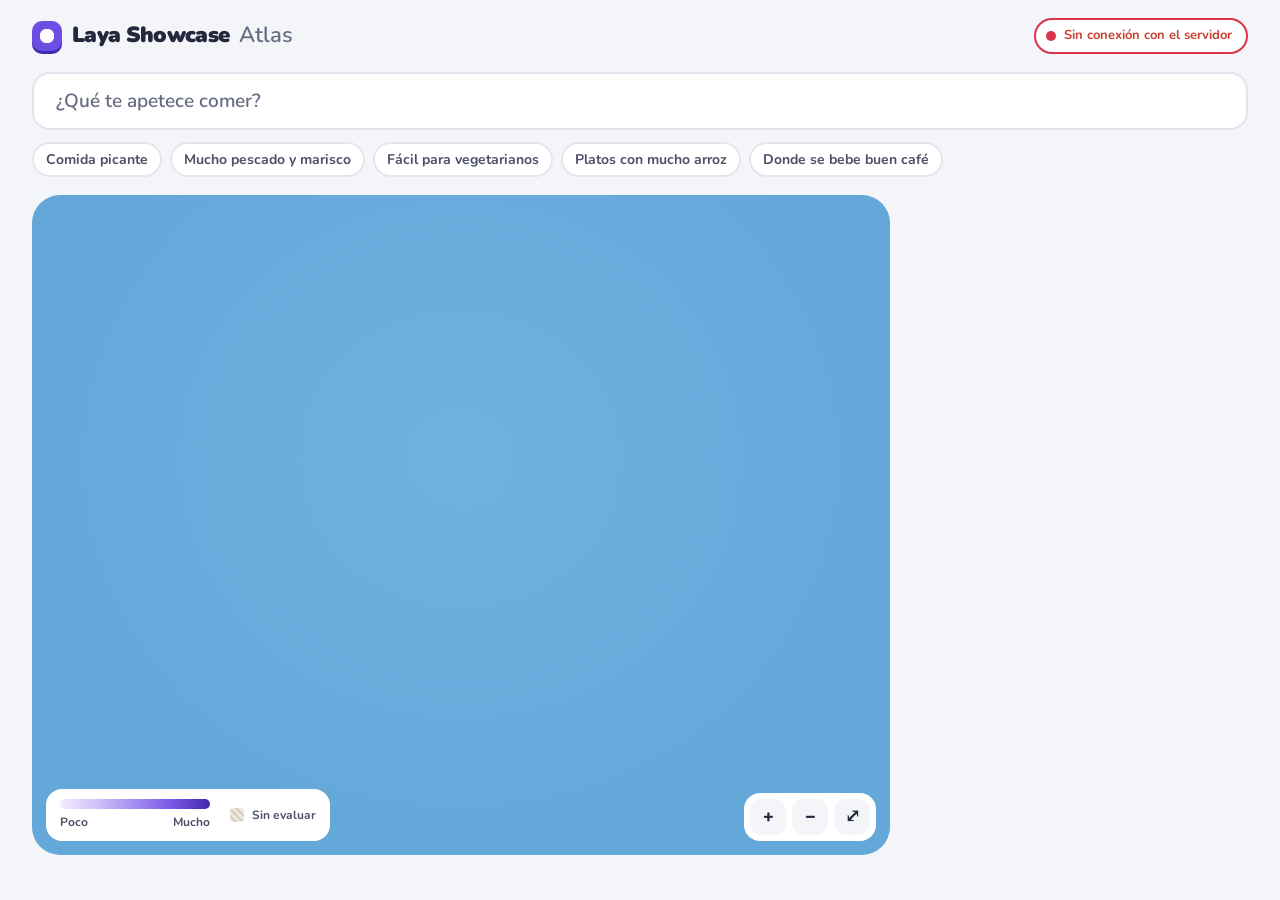
==== web/atlas.html @ 2ebe57a0 "feat(web): se añaden la portada, las páginas de las tres demos y los estilos compartidos" ====
<!doctype html>
<html lang="es">
<head>
  <meta charset="utf-8">
  <meta name="viewport" content="width=device-width, initial-scale=1">
  <title>Atlas · Laya Showcase</title>
  <link rel="icon" href="data:image/svg+xml,%3Csvg xmlns='http://www.w3.org/2000/svg' viewBox='0 0 32 32'%3E%3Crect width='32' height='32' rx='10' fill='%236c4ee3'/%3E%3Ccircle cx='16' cy='16' r='7' fill='%23fff'/%3E%3C/svg%3E">
  <link rel="stylesheet" href="style.css">
  <style>
    main { padding: 0 clamp(16px, 3vw, 32px) 32px; }
    .ask { display: flex; gap: 12px; }
    .ask input {
      flex: 1; min-width: 0; height: 58px; padding: 0 22px; border-radius: 18px;
      border: 2px solid var(--line); background: var(--card); font-size: 19px; font-weight: 700;
    }
    .ask input::placeholder { color: var(--muted); font-weight: 600; }
    .ask input:focus-visible { outline: none; border-color: var(--violet); box-shadow: 0 0 0 4px var(--violet-soft); }
    .examples { display: flex; flex-wrap: wrap; gap: 8px; margin: 12px 0 18px; }
    .chip {
      border: 0; border-radius: 999px; padding: 7px 14px; cursor: pointer;
      background: var(--card); box-shadow: inset 0 0 0 2px var(--line); font-size: 14px; font-weight: 700; color: var(--ink-2);
    }
    .chip:hover { box-shadow: inset 0 0 0 2px var(--violet); color: var(--violet-deep); }

    .layout { display: grid; grid-template-columns: minmax(0, 1fr) 340px; gap: 18px; align-items: start; }
    .map-card {
      position: relative; overflow: hidden; border-radius: var(--radius-play);
      background: radial-gradient(ellipse at 50% 40%, #6fb2e0, var(--ocean) 70%); height: max(440px, calc(100vh - 240px));
    }
    #map { display: block; width: 100%; height: 100%; cursor: grab; touch-action: none; user-select: none; }
    #map.dragging { cursor: grabbing; }
    .graticule { fill: none; stroke: #fff; stroke-opacity: .16; stroke-width: 1; vector-effect: non-scaling-stroke; }
    .country { stroke: #fff; stroke-width: .6; vector-effect: non-scaling-stroke; transition: fill .35s ease; }
    .country:hover { stroke: var(--ink); stroke-width: 1.6; }
    .country.selected { stroke: var(--ink); stroke-width: 2.4; }

    .tooltip {
      position: absolute; pointer-events: none; padding: 7px 12px; border-radius: 12px;
      background: var(--ink); color: #fff; font-size: 13px; font-weight: 700; white-space: nowrap;
      transform: translate(-50%, calc(-100% - 14px));
    }
    .tooltip b { color: #cfc1f9; margin-left: 6px; }
    .legend, .zoom { position: absolute; bottom: 14px; background: var(--card); border-radius: 16px; padding: 10px 14px; }
    .legend { left: 14px; display: grid; grid-template-columns: auto auto; gap: 4px 18px; align-items: center; font-size: 12px; font-weight: 700; color: var(--ink-2); }
    .legend .ramp { width: 150px; height: 10px; border-radius: 5px; }
    .legend .ends { display: flex; justify-content: space-between; width: 150px; }
    .legend .none { display: flex; align-items: center; gap: 6px; grid-row: span 2; }
    .legend .none i { width: 18px; height: 18px; border-radius: 6px; border: 2px solid #fff;
      background: repeating-linear-gradient(45deg, var(--land) 0 3px, #d6cfc1 3px 5px); }
    .zoom { right: 14px; display: flex; gap: 6px; padding: 6px; }
    .zoom button { width: 36px; height: 36px; border: 0; border-radius: 12px; background: var(--bg); font-weight: 900; font-size: 18px; cursor: pointer; }


    .progress { height: 8px; border-radius: 4px; background: var(--line); margin: 14px 0 8px; overflow: hidden; }
    .progress div { height: 100%; width: 0; background: var(--violet); border-radius: 4px; transition: width .3s ease; }

    .side { display: grid; gap: 18px; }
    .detail h3 { font-size: 26px; }
    .detail .score { font-size: 44px; font-weight: 1000; letter-spacing: -0.03em; color: var(--violet-deep); line-height: 1; margin: 10px 0 2px; }
    .detail .texto { margin-top: 12px; padding: 12px 14px; border-radius: 14px; background: var(--violet-soft);
      color: var(--ink-2); font-size: 14px; white-space: pre-line; }
    .ranking ol { list-style: none; margin: 0; padding: 0; max-height: max(260px, calc(100vh - 640px)); overflow: auto; counter-reset: rank; }
    .ranking li { counter-increment: rank; }
    .ranking button {
      width: 100%; display: grid; grid-template-columns: 30px 1fr auto; align-items: center; gap: 8px;
      padding: 6px 8px; border: 0; border-radius: 12px; background: none; cursor: pointer; text-align: left; font-weight: 700;
    }
    .ranking button::before {
      content: counter(rank); display: grid; place-items: center; width: 24px; height: 24px; border-radius: 50%;
      color: var(--muted); font-size: 13px; font-weight: 900;
    }
    /* Medallas para el podio. */
    .ranking li:nth-child(1) button::before { background: #ffc53d; color: #6b4a00; }
    .ranking li:nth-child(2) button::before { background: #d5dae4; color: #454a5c; }
    .ranking li:nth-child(3) button::before { background: #f0b48a; color: #6e3b17; }
    .ranking button:hover, .ranking button[aria-current="true"] { background: var(--violet-soft); }
    .ranking .bar { grid-column: 2 / 4; height: 5px; border-radius: 3px; background: var(--line); overflow: hidden; }
    .ranking .bar i { display: block; height: 100%; border-radius: 3px; }

    @media (max-width: 900px) {
      .layout { grid-template-columns: 1fr; }
      .map-card { height: 58vh; }
      .ranking ol { max-height: 360px; }
    }
    @media (max-width: 560px) {
      .ask { flex-direction: column; }
      .ask input { flex: none; }
      /* En pantallas estrechas el mapa toma su proporción y los controles bajan debajo. */
      .map-card { height: auto; display: grid; grid-template-columns: 1fr auto; align-items: end; gap: 10px; padding-bottom: 10px; }
      #map { grid-column: 1 / -1; height: auto; aspect-ratio: 2.2; }
      .legend, .zoom { position: static; }
      .legend { margin-left: 10px; grid-template-columns: auto; } .legend .none { grid-row: auto; }
      .zoom { margin-right: 10px; }
    }
  </style>
</head>
<body>
  <header class="topbar">
    <a class="brand" href="/"><b>Laya Showcase</b><span>Atlas</span></a>
    <p class="model" id="model" data-state="idle"><i aria-hidden="true"></i><span>Preparando Laya…</span></p>
  </header>
  <main>
    <form class="ask" id="ask">
      <label for="q" class="visually-hidden">Qué te apetece comer</label>
      <input id="q" autocomplete="off" maxlength="500" enterkeyhint="search" placeholder="¿Qué te apetece comer?">
    </form>
    <div class="examples" id="examples">
      <button class="chip" type="button">Comida picante</button>
      <button class="chip" type="button">Mucho pescado y marisco</button>
      <button class="chip" type="button">Fácil para vegetarianos</button>
      <button class="chip" type="button">Platos con mucho arroz</button>
      <button class="chip" type="button">Donde se bebe buen café</button>
    </div>
    <div class="layout">
      <section class="map-card" aria-label="Mapa">
        <svg id="map" role="img" aria-label="Mapa del mundo coloreado según cuánto encaja la cocina de cada país"></svg>
        <div class="tooltip" id="tooltip" hidden></div>
        <div class="legend" aria-label="Leyenda">
          <div class="ramp" id="ramp"></div>
          <div class="none"><i aria-hidden="true"></i>Sin evaluar</div>
          <div class="ends"><span>Poco</span><span>Mucho</span></div>
        </div>
        <div class="zoom">
          <button type="button" id="zoom-in" aria-label="Acercar">+</button>
          <button type="button" id="zoom-out" aria-label="Alejar">−</button>
          <button type="button" id="zoom-reset" aria-label="Ver todo el mapa">⤢</button>
        </div>
      </section>
      <aside class="side">
        <section class="panel detail" id="detail" aria-live="polite" hidden></section>
        <section class="panel ranking" id="ranking-panel" aria-label="Ranking" hidden>
          <ol id="ranking"></ol>
        </section>
      </aside>
    </div>
    <div class="progress" id="progress" aria-hidden="true" hidden><div id="bar"></div></div>
    <p class="status" id="status" aria-live="polite"></p>
  </main>
  <script type="module" src="atlas.js"></script>
</body>
</html>
---- web/style.css ----
@font-face {
  font-family: "Nunito";
  src: url("fonts/Nunito.ttf") format("truetype");
  font-weight: 200 1000;
  font-display: swap;
}

:root {
  --bg: #f3f5f9;
  --card: #ffffff;
  --ink: #25283d;
  --ink-2: #4c5068;
  --muted: #666b82;
  --line: #e3e6ee;
  --violet: #6c4ee3;
  --violet-deep: #4428ae;
  --violet-soft: #efeafd;
  --coral: #ff6b5b;
  --coral-text: #c8412f;
  --sun: #ffc53d;
  --sky: #4fa8f0;
  --mint: #3ddba8;
  --stop: #d8344a;
  --ocean: #64a8da;
  --land: #ede8de;
  --ground: #e9e3d6;
  --radius-play: 28px;
  --radius-panel: 20px;
  --press: 0 4px 0;
  color-scheme: light;
}

* { box-sizing: border-box; }
[hidden] { display: none !important; } /* Que ningún display de componente lo anule. */

html { -webkit-text-size-adjust: 100%; }

body {
  margin: 0;
  min-height: 100vh;
  background: var(--bg);
  color: var(--ink);
  font: 500 15px/1.5 "Nunito", ui-rounded, system-ui, sans-serif;
  font-variant-numeric: tabular-nums;
}

h1, h2, h3 { margin: 0; line-height: 1.1; font-weight: 900; letter-spacing: -0.02em; }
p { margin: 0; }
a { color: var(--violet-deep); font-weight: 700; }
button, input { font: inherit; color: inherit; }

:focus-visible { outline: 3px solid var(--violet); outline-offset: 2px; border-radius: 10px; }

/* Barra superior compartida: marca a la izquierda, estado del modelo a la derecha. */
.topbar {
  display: flex; align-items: center; justify-content: space-between; gap: 16px;
  padding: 18px clamp(16px, 3vw, 32px);
}
.brand { display: flex; align-items: center; gap: 10px; text-decoration: none; color: var(--ink); }
/* Marca: el mismo cuadrado violeta del favicon. */
.brand::before {
  content: ""; width: 30px; height: 30px; border-radius: 10px; flex: none;
  background: radial-gradient(circle at 50% 50%, #fff 0 7px, transparent 7.5px), var(--violet);
  box-shadow: 0 3px 0 var(--violet-deep);
}
.brand b { font-size: 22px; font-weight: 1000; letter-spacing: -0.03em; }
.brand span { font-size: 22px; font-weight: 600; color: var(--muted); }

/* Solo aparece mientras Laya carga o si falla: lista, no hace falta decirlo. */
.model {
  display: inline-flex; align-items: center; gap: 8px;
  padding: 6px 14px 6px 10px; border-radius: 999px;
  background: var(--card); border: 2px solid var(--line);
  font-size: 13px; font-weight: 700; color: var(--ink-2); white-space: nowrap;
}
.model[data-state="ready"] { visibility: hidden; }
.model i { width: 10px; height: 10px; border-radius: 50%; background: var(--sun); }
.model[data-state="loading"] i, .model[data-state="idle"] i { animation: breathe 1.2s ease-in-out infinite; }
.model[data-state="ready"] i { background: var(--mint); }
.model[data-state="error"] { border-color: var(--stop); color: var(--coral-text); }
.model[data-state="error"] i { background: var(--stop); }
@keyframes breathe { 50% { transform: scale(.55); opacity: .5; } }

/* Botones de juguete: se hunden al pulsarlos. */
.btn {
  display: inline-flex; align-items: center; justify-content: center; gap: 8px;
  min-height: 46px; padding: 0 20px; border: 0; border-radius: 999px;
  background: var(--card); color: var(--ink);
  font-weight: 800; font-size: 15px; cursor: pointer; text-decoration: none;
  box-shadow: inset 0 0 0 2px var(--line), var(--press) var(--line);
  transition: transform .08s ease, box-shadow .08s ease;
}
.btn svg { width: 18px; height: 18px; flex: none; }
.btn:active:not(:disabled) { transform: translateY(3px); box-shadow: inset 0 0 0 2px var(--line), 0 1px 0 var(--line); }
.btn.primary { background: var(--violet); color: #fff; box-shadow: var(--press) var(--violet-deep); }
.btn.primary:active:not(:disabled) { box-shadow: 0 1px 0 var(--violet-deep); }
.btn:disabled { opacity: .45; cursor: not-allowed; }

.panel {
  background: var(--card); border-radius: var(--radius-panel);
  border: 2px solid var(--line); padding: 20px;
}
.panel h2 { font-size: 17px; margin-bottom: 12px; }
.muted { color: var(--muted); }
.status { color: var(--coral-text); font-weight: 700; }
.status:empty { display: none; } /* Solo aparece para contar un error. */

.visually-hidden {
  position: absolute; width: 1px; height: 1px; overflow: hidden; clip-path: inset(50%); white-space: nowrap;
}

@media (prefers-reduced-motion: reduce) {
  *, *::before, *::after { animation-duration: .01ms !important; animation-iteration-count: 1 !important; transition-duration: .01ms !important; }
}
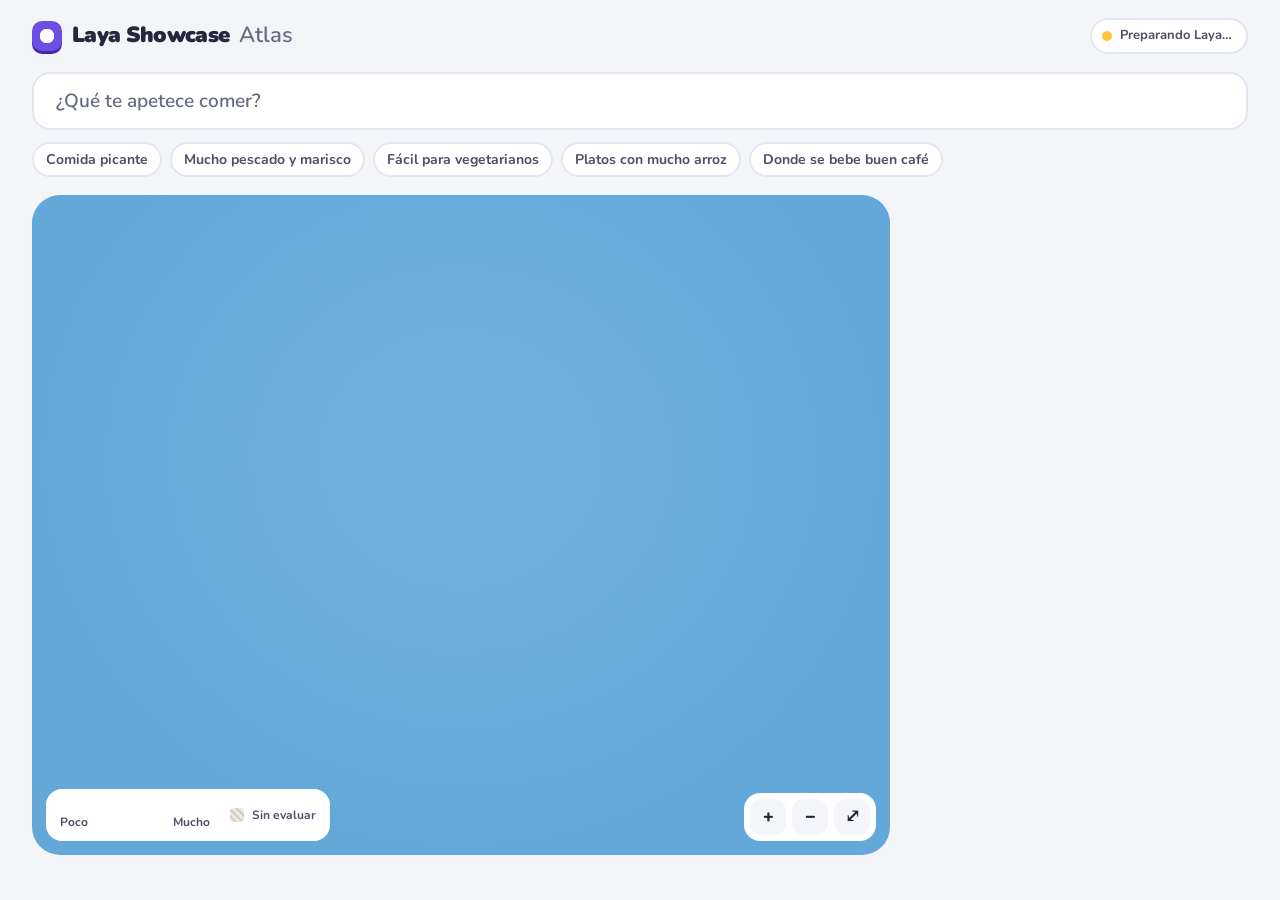
==== commit 365db97b: "feat(atlas): se añaden los modos real-time y paso a paso con revelación país a país" ====
--- a/web/atlas.html
+++ b/web/atlas.html
@@ -15,7 +15,8 @@
     }
     .ask input::placeholder { color: var(--muted); font-weight: 600; }
     .ask input:focus-visible { outline: none; border-color: var(--violet); box-shadow: 0 0 0 4px var(--violet-soft); }
-    .examples { display: flex; flex-wrap: wrap; gap: 8px; margin: 12px 0 18px; }
+    .examples { display: flex; flex-wrap: wrap; align-items: center; gap: 8px; margin: 12px 0 18px; }
+    .run-tools { display: flex; flex-wrap: wrap; align-items: center; gap: 8px; margin-left: auto; }
     .chip {
       border: 0; border-radius: 999px; padding: 7px 14px; cursor: pointer;
       background: var(--card); box-shadow: inset 0 0 0 2px var(--line); font-size: 14px; font-weight: 700; color: var(--ink-2);
@@ -110,6 +111,10 @@
       <button class="chip" type="button">Fácil para vegetarianos</button>
       <button class="chip" type="button">Platos con mucho arroz</button>
       <button class="chip" type="button">Donde se bebe buen café</button>
+      <div class="run-tools">
+        <span class="speed" id="speed" aria-live="polite" hidden></span>
+        <span id="mode"></span>
+      </div>
     </div>
     <div class="layout">
       <section class="map-card" aria-label="Mapa">
--- a/web/style.css
+++ b/web/style.css
@@ -66,14 +66,13 @@
 .brand b { font-size: 22px; font-weight: 1000; letter-spacing: -0.03em; }
 .brand span { font-size: 22px; font-weight: 600; color: var(--muted); }
 
-/* Solo aparece mientras Laya carga o si falla: lista, no hace falta decirlo. */
+/* Estado de Laya: mientras carga, si falla y, ya lista, dónde corre (GPU o CPU). */
 .model {
   display: inline-flex; align-items: center; gap: 8px;
   padding: 6px 14px 6px 10px; border-radius: 999px;
   background: var(--card); border: 2px solid var(--line);
   font-size: 13px; font-weight: 700; color: var(--ink-2); white-space: nowrap;
 }
-.model[data-state="ready"] { visibility: hidden; }
 .model i { width: 10px; height: 10px; border-radius: 50%; background: var(--sun); }
 .model[data-state="loading"] i, .model[data-state="idle"] i { animation: breathe 1.2s ease-in-out infinite; }
 .model[data-state="ready"] i { background: var(--mint); }
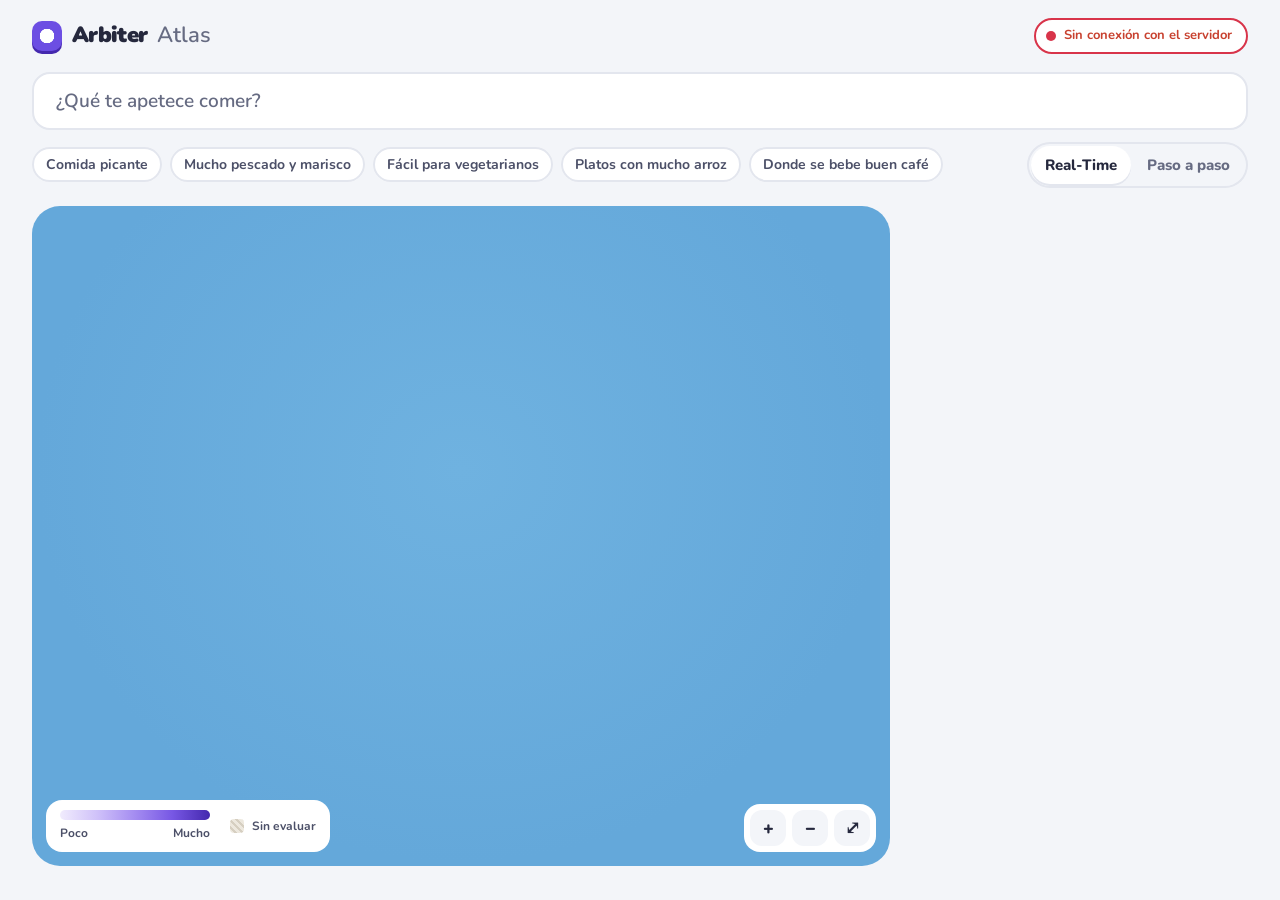
==== commit a5a14bb4: "refactor(web): se renombra la app a Arbiter, las demos nombran al modelo seleccionado y el Atlas avi" ====
--- a/web/atlas.html
+++ b/web/atlas.html
@@ -3,7 +3,7 @@
 <head>
   <meta charset="utf-8">
   <meta name="viewport" content="width=device-width, initial-scale=1">
-  <title>Atlas · Laya Showcase</title>
+  <title>Atlas · Arbiter</title>
   <link rel="icon" href="data:image/svg+xml,%3Csvg xmlns='http://www.w3.org/2000/svg' viewBox='0 0 32 32'%3E%3Crect width='32' height='32' rx='10' fill='%236c4ee3'/%3E%3Ccircle cx='16' cy='16' r='7' fill='%23fff'/%3E%3C/svg%3E">
   <link rel="stylesheet" href="style.css">
   <style>
@@ -93,18 +93,20 @@
       .legend { margin-left: 10px; grid-template-columns: auto; } .legend .none { grid-row: auto; }
       .zoom { margin-right: 10px; }
     }
+    .api-note { margin: 8px 0 0; color: var(--muted); font-size: 14px; }
   </style>
 </head>
 <body>
   <header class="topbar">
-    <a class="brand" href="/"><b>Laya Showcase</b><span>Atlas</span></a>
-    <p class="model" id="model" data-state="idle"><i aria-hidden="true"></i><span>Preparando Laya…</span></p>
+    <a class="brand" href="/"><b>Arbiter</b><span>Atlas</span></a>
+    <p class="model" id="model" data-state="idle"><i aria-hidden="true"></i><span>Preparando modelo…</span></p>
   </header>
   <main>
     <form class="ask" id="ask">
       <label for="q" class="visually-hidden">Qué te apetece comer</label>
       <input id="q" autocomplete="off" maxlength="500" enterkeyhint="search" placeholder="¿Qué te apetece comer?">
     </form>
+    <p class="api-note" id="api-note" hidden>Este modelo va por API: cada consulta son 176 llamadas a OpenRouter, 8 a la vez. Tarda más y tiene costo.</p>
     <div class="examples" id="examples">
       <button class="chip" type="button">Comida picante</button>
       <button class="chip" type="button">Mucho pescado y marisco</button>
--- a/web/style.css
+++ b/web/style.css
@@ -53,7 +53,7 @@
 
 /* Barra superior compartida: marca a la izquierda, estado del modelo a la derecha. */
 .topbar {
-  display: flex; align-items: center; justify-content: space-between; gap: 16px;
+  display: flex; flex-wrap: wrap; align-items: center; justify-content: space-between; gap: 12px 16px;
   padding: 18px clamp(16px, 3vw, 32px);
 }
 .brand { display: flex; align-items: center; gap: 10px; text-decoration: none; color: var(--ink); }
@@ -95,6 +95,17 @@
 .btn.primary:active:not(:disabled) { box-shadow: 0 1px 0 var(--violet-deep); }
 .btn:disabled { opacity: .45; cursor: not-allowed; }
 
+/* Selector segmentado (modo de las demos y pestañas del tablero). */
+.tabs { display: inline-flex; padding: 4px; border-radius: 999px; background: var(--bg); gap: 2px; box-shadow: inset 0 0 0 2px var(--line); }
+.tabs button { border: 0; padding: 8px 14px; border-radius: 999px; background: none; font: inherit; font-weight: 800; color: var(--muted); cursor: pointer; }
+.tabs button[aria-pressed="true"] { background: var(--card); color: var(--ink); box-shadow: 0 2px 0 var(--line); }
+
+/* Velocidad de Laya tras una tanda: milisegundos por decisión. */
+.speed { display: inline-flex; align-items: center; gap: 7px; padding: 8px 14px; border-radius: 999px;
+  background: var(--violet-soft); color: var(--violet-deep); font-weight: 800; }
+.speed b { font-size: 18px; font-weight: 1000; }
+.speed small { color: var(--violet-deep); opacity: .8; font-weight: 700; }
+
 .panel {
   background: var(--card); border-radius: var(--radius-panel);
   border: 2px solid var(--line); padding: 20px;
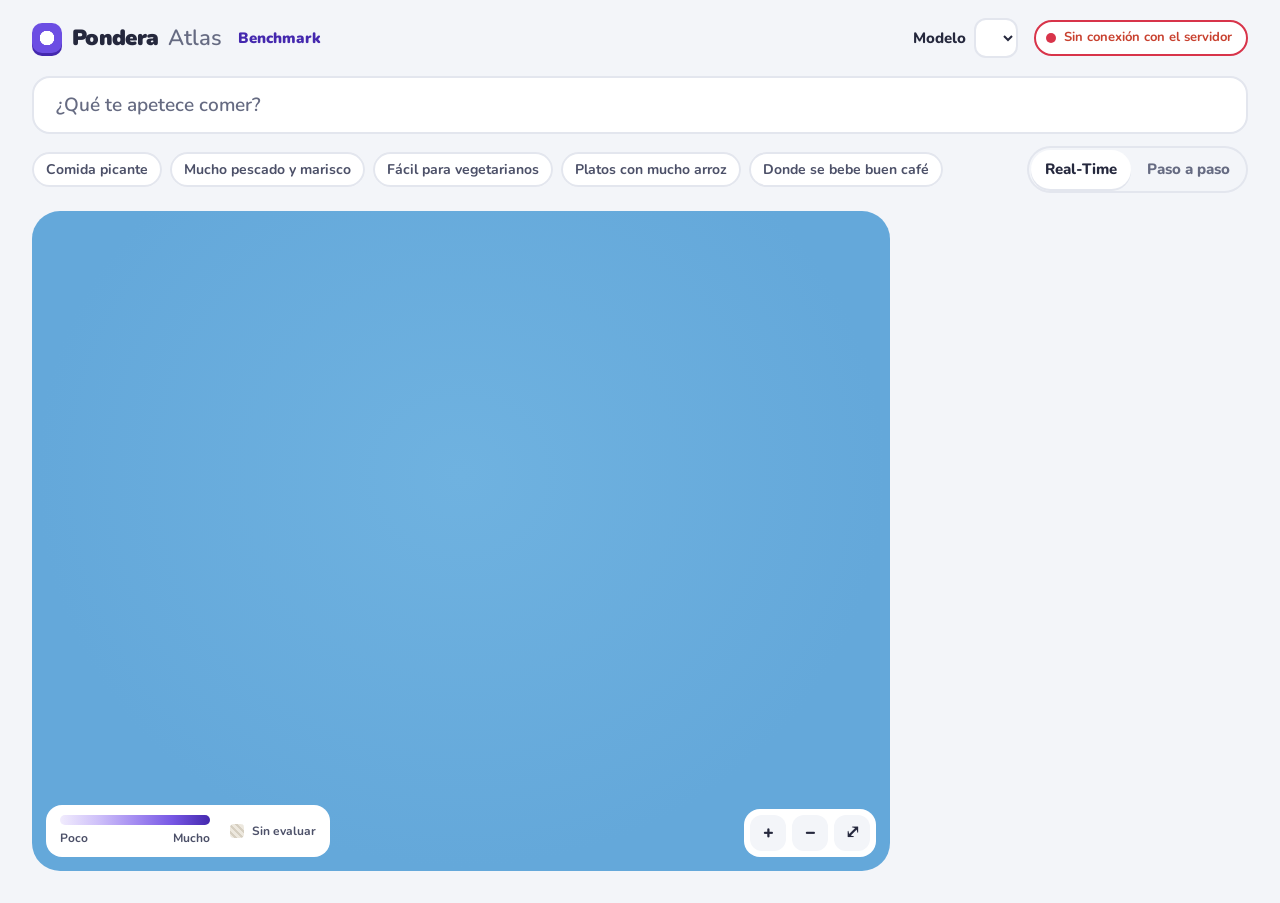
==== commit a005641c: "refactor: se renombra la app a Pondera y se quita Kev del selector de modelos" ====
--- a/web/atlas.html
+++ b/web/atlas.html
@@ -3,7 +3,7 @@
 <head>
   <meta charset="utf-8">
   <meta name="viewport" content="width=device-width, initial-scale=1">
-  <title>Atlas · Arbiter</title>
+  <title>Atlas · Pondera</title>
   <link rel="icon" href="data:image/svg+xml,%3Csvg xmlns='http://www.w3.org/2000/svg' viewBox='0 0 32 32'%3E%3Crect width='32' height='32' rx='10' fill='%236c4ee3'/%3E%3Ccircle cx='16' cy='16' r='7' fill='%23fff'/%3E%3C/svg%3E">
   <link rel="stylesheet" href="style.css">
   <style>
@@ -98,7 +98,7 @@
 </head>
 <body>
   <header class="topbar">
-    <a class="brand" href="/"><b>Arbiter</b><span>Atlas</span></a>
+    <a class="brand" href="/"><b>Pondera</b><span>Atlas</span></a>
     <p class="model" id="model" data-state="idle"><i aria-hidden="true"></i><span>Preparando modelo…</span></p>
   </header>
   <main>
--- a/web/style.css
+++ b/web/style.css
@@ -47,7 +47,7 @@
 h1, h2, h3 { margin: 0; line-height: 1.1; font-weight: 900; letter-spacing: -0.02em; }
 p { margin: 0; }
 a { color: var(--violet-deep); font-weight: 700; }
-button, input { font: inherit; color: inherit; }
+button, input, select { font: inherit; color: inherit; }
 
 :focus-visible { outline: 3px solid var(--violet); outline-offset: 2px; border-radius: 10px; }
 
@@ -66,12 +66,16 @@
 .brand b { font-size: 22px; font-weight: 1000; letter-spacing: -0.03em; }
 .brand span { font-size: 22px; font-weight: 600; color: var(--muted); }
 
-/* Estado de Laya: mientras carga, si falla y, ya lista, dónde corre (GPU o CPU). */
+/* Selector y estado del modelo. */
+.model-picker { display: inline-flex; align-items: center; gap: 8px; margin-left: auto; font-weight: 800; }
+.bench-link { color: var(--violet-deep); text-decoration: none; font-weight: 900; }
+.bench-link:hover { text-decoration: underline; }
+.model-picker select { padding: 7px 10px; border: 2px solid var(--line); border-radius: 12px; background: var(--card); cursor: pointer; }
 .model {
   display: inline-flex; align-items: center; gap: 8px;
   padding: 6px 14px 6px 10px; border-radius: 999px;
   background: var(--card); border: 2px solid var(--line);
-  font-size: 13px; font-weight: 700; color: var(--ink-2); white-space: nowrap;
+  font-size: 13px; font-weight: 700; color: var(--ink-2); max-width: min(100%, 450px);
 }
 .model i { width: 10px; height: 10px; border-radius: 50%; background: var(--sun); }
 .model[data-state="loading"] i, .model[data-state="idle"] i { animation: breathe 1.2s ease-in-out infinite; }
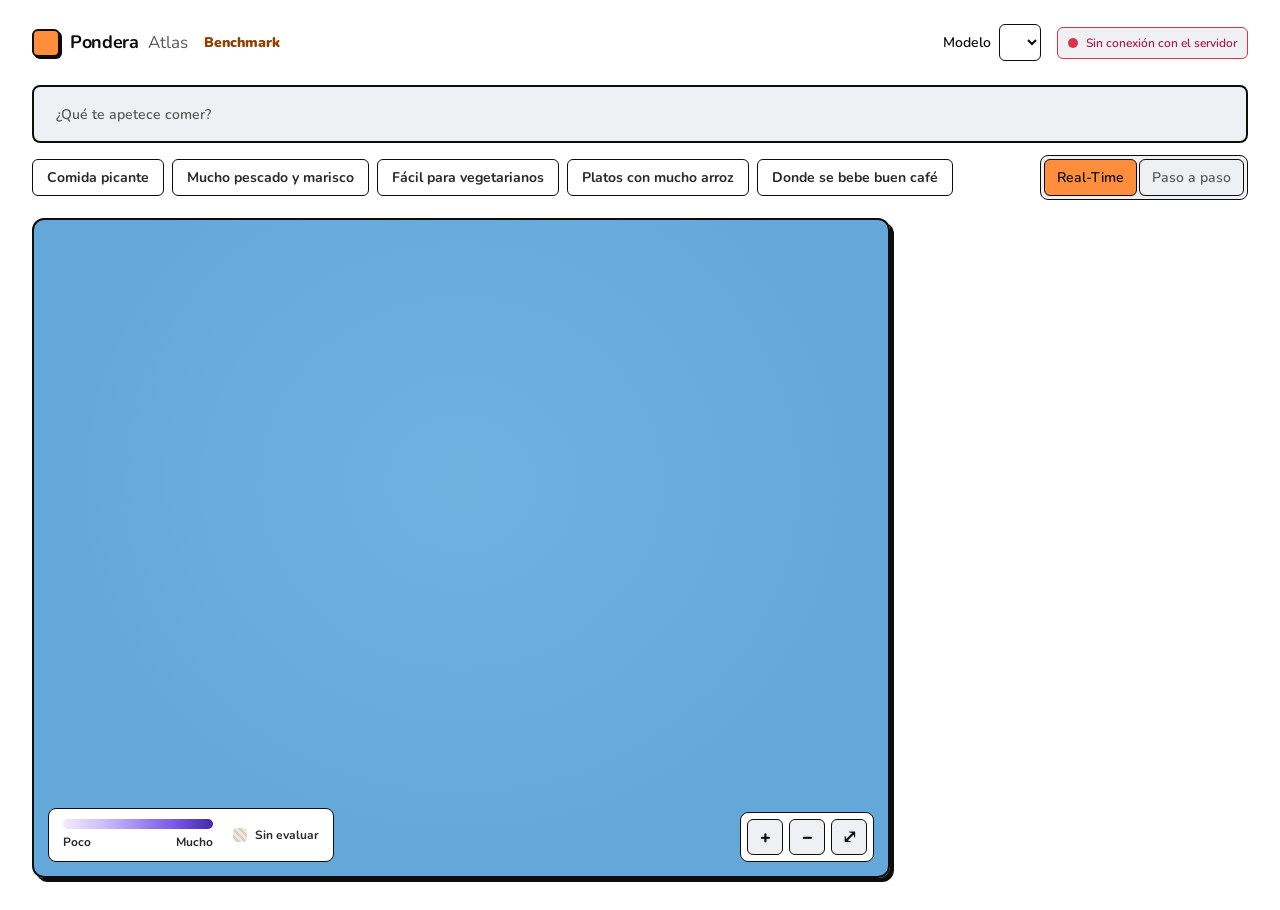
==== commit 4f21b98e: "style(web): se rediseña la interfaz con la paleta y el estilo de las gráficas y se documenta el cont" ====
--- a/web/atlas.html
+++ b/web/atlas.html
@@ -53,7 +53,7 @@
 
 
     .progress { height: 8px; border-radius: 4px; background: var(--line); margin: 14px 0 8px; overflow: hidden; }
-    .progress div { height: 100%; width: 0; background: var(--violet); border-radius: 4px; transition: width .3s ease; }
+    .progress div { height: 100%; width: 100%; background: var(--violet); border-radius: 4px; transform: scaleX(0); transform-origin: left; transition: transform .3s ease; }
 
     .side { display: grid; gap: 18px; }
     .detail h3 { font-size: 26px; }
--- a/web/style.css
+++ b/web/style.css
@@ -6,17 +6,17 @@
 }
 
 :root {
-  --bg: #f3f5f9;
+  --bg: #eff0f3;
   --card: #ffffff;
-  --ink: #25283d;
-  --ink-2: #4c5068;
-  --muted: #666b82;
-  --line: #e3e6ee;
-  --violet: #6c4ee3;
-  --violet-deep: #4428ae;
-  --violet-soft: #efeafd;
-  --coral: #ff6b5b;
-  --coral-text: #c8412f;
+  --ink: #0d0d0d;
+  --ink-2: #2a2a2a;
+  --muted: #595959;
+  --line: #d4d5d9;
+  --violet: #ff8e3c;
+  --violet-deep: #914000;
+  --violet-soft: #fff0e3;
+  --coral: #d9376e;
+  --coral-text: #a51d4e;
   --sun: #ffc53d;
   --sky: #4fa8f0;
   --mint: #3ddba8;
@@ -24,9 +24,9 @@
   --ocean: #64a8da;
   --land: #ede8de;
   --ground: #e9e3d6;
-  --radius-play: 28px;
-  --radius-panel: 20px;
-  --press: 0 4px 0;
+  --radius-play: 12px;
+  --radius-panel: 12px;
+  --press: 3px 3px 0;
   color-scheme: light;
 }
 
@@ -38,44 +38,43 @@
 body {
   margin: 0;
   min-height: 100vh;
-  background: var(--bg);
+  background: #fff;
   color: var(--ink);
-  font: 500 15px/1.5 "Nunito", ui-rounded, system-ui, sans-serif;
+  font: 400 14px/1.5 "Nunito", system-ui, sans-serif;
   font-variant-numeric: tabular-nums;
 }
 
-h1, h2, h3 { margin: 0; line-height: 1.1; font-weight: 900; letter-spacing: -0.02em; }
+h1, h2, h3 { margin: 0; line-height: 1.2; font-weight: 700; letter-spacing: -0.025em; }
 p { margin: 0; }
-a { color: var(--violet-deep); font-weight: 700; }
+a { color: var(--violet-deep); font-weight: 600; }
 button, input, select { font: inherit; color: inherit; }
 
-:focus-visible { outline: 3px solid var(--violet); outline-offset: 2px; border-radius: 10px; }
+:focus-visible { outline: 3px solid var(--violet-deep); outline-offset: 2px; }
 
 /* Barra superior compartida: marca a la izquierda, estado del modelo a la derecha. */
 .topbar {
   display: flex; flex-wrap: wrap; align-items: center; justify-content: space-between; gap: 12px 16px;
-  padding: 18px clamp(16px, 3vw, 32px);
+  max-width: 1280px; margin: 0 auto; padding: 24px clamp(16px, 3vw, 32px);
 }
 .brand { display: flex; align-items: center; gap: 10px; text-decoration: none; color: var(--ink); }
-/* Marca: el mismo cuadrado violeta del favicon. */
 .brand::before {
-  content: ""; width: 30px; height: 30px; border-radius: 10px; flex: none;
-  background: radial-gradient(circle at 50% 50%, #fff 0 7px, transparent 7.5px), var(--violet);
-  box-shadow: 0 3px 0 var(--violet-deep);
+  content: ""; width: 24px; height: 24px; border-radius: 6px; flex: none;
+  background: var(--violet); border: 2px solid var(--ink);
+  box-shadow: 2px 2px 0 var(--ink);
 }
-.brand b { font-size: 22px; font-weight: 1000; letter-spacing: -0.03em; }
-.brand span { font-size: 22px; font-weight: 600; color: var(--muted); }
+.brand b { font-size: 18px; font-weight: 700; letter-spacing: -0.02em; }
+.brand span { font-size: 17px; font-weight: 400; color: var(--muted); }
 
 /* Selector y estado del modelo. */
-.model-picker { display: inline-flex; align-items: center; gap: 8px; margin-left: auto; font-weight: 800; }
+.model-picker { display: inline-flex; align-items: center; gap: 8px; margin-left: auto; font-weight: 600; }
 .bench-link { color: var(--violet-deep); text-decoration: none; font-weight: 900; }
 .bench-link:hover { text-decoration: underline; }
-.model-picker select { padding: 7px 10px; border: 2px solid var(--line); border-radius: 12px; background: var(--card); cursor: pointer; }
+.model-picker select { padding: 7px 10px; border: 1px solid var(--ink); border-radius: 6px; background: var(--card); cursor: pointer; }
 .model {
   display: inline-flex; align-items: center; gap: 8px;
-  padding: 6px 14px 6px 10px; border-radius: 999px;
-  background: var(--card); border: 2px solid var(--line);
-  font-size: 13px; font-weight: 700; color: var(--ink-2); max-width: min(100%, 450px);
+  padding: 6px 10px; border-radius: 6px;
+  background: var(--bg); border: 1px solid var(--ink);
+  font-size: 12px; font-weight: 600; color: var(--ink-2); max-width: min(100%, 450px);
 }
 .model i { width: 10px; height: 10px; border-radius: 50%; background: var(--sun); }
 .model[data-state="loading"] i, .model[data-state="idle"] i { animation: breathe 1.2s ease-in-out infinite; }
@@ -84,35 +83,35 @@
 .model[data-state="error"] i { background: var(--stop); }
 @keyframes breathe { 50% { transform: scale(.55); opacity: .5; } }
 
-/* Botones de juguete: se hunden al pulsarlos. */
 .btn {
   display: inline-flex; align-items: center; justify-content: center; gap: 8px;
-  min-height: 46px; padding: 0 20px; border: 0; border-radius: 999px;
+  min-height: 42px; padding: 0 16px; border: 2px solid var(--ink); border-radius: 8px;
   background: var(--card); color: var(--ink);
-  font-weight: 800; font-size: 15px; cursor: pointer; text-decoration: none;
-  box-shadow: inset 0 0 0 2px var(--line), var(--press) var(--line);
-  transition: transform .08s ease, box-shadow .08s ease;
+  font-weight: 600; font-size: 14px; cursor: pointer; text-decoration: none;
+  box-shadow: var(--press) var(--ink);
+  transition: transform .12s ease, box-shadow .12s ease;
 }
 .btn svg { width: 18px; height: 18px; flex: none; }
-.btn:active:not(:disabled) { transform: translateY(3px); box-shadow: inset 0 0 0 2px var(--line), 0 1px 0 var(--line); }
-.btn.primary { background: var(--violet); color: #fff; box-shadow: var(--press) var(--violet-deep); }
-.btn.primary:active:not(:disabled) { box-shadow: 0 1px 0 var(--violet-deep); }
+.btn:hover:not(:disabled) { transform: translate(-1px, -1px); box-shadow: 4px 4px 0 var(--ink); }
+.btn:active:not(:disabled) { transform: translate(3px, 3px); box-shadow: none; }
+.btn.primary { background: var(--violet); color: var(--ink); }
+.btn.primary:active:not(:disabled) { box-shadow: none; }
 .btn:disabled { opacity: .45; cursor: not-allowed; }
 
 /* Selector segmentado (modo de las demos y pestañas del tablero). */
-.tabs { display: inline-flex; padding: 4px; border-radius: 999px; background: var(--bg); gap: 2px; box-shadow: inset 0 0 0 2px var(--line); }
-.tabs button { border: 0; padding: 8px 14px; border-radius: 999px; background: none; font: inherit; font-weight: 800; color: var(--muted); cursor: pointer; }
-.tabs button[aria-pressed="true"] { background: var(--card); color: var(--ink); box-shadow: 0 2px 0 var(--line); }
+.tabs { display: inline-flex; padding: 3px; border-radius: 8px; background: var(--bg); gap: 2px; border: 1px solid var(--ink); }
+.tabs button { border: 0; padding: 7px 12px; border-radius: 5px; background: none; font: inherit; font-weight: 600; color: var(--muted); cursor: pointer; }
+.tabs button[aria-pressed="true"] { background: var(--violet); color: var(--ink); box-shadow: none; }
 
 /* Velocidad de Laya tras una tanda: milisegundos por decisión. */
-.speed { display: inline-flex; align-items: center; gap: 7px; padding: 8px 14px; border-radius: 999px;
-  background: var(--violet-soft); color: var(--violet-deep); font-weight: 800; }
-.speed b { font-size: 18px; font-weight: 1000; }
-.speed small { color: var(--violet-deep); opacity: .8; font-weight: 700; }
+.speed { display: inline-flex; align-items: center; gap: 7px; padding: 7px 10px; border-radius: 6px;
+  background: var(--violet-soft); color: var(--violet-deep); border: 1px solid var(--violet-deep); font-weight: 600; }
+.speed b { font-size: 16px; font-weight: 700; }
+.speed small { color: var(--violet-deep); font-weight: 600; }
 
 .panel {
-  background: var(--card); border-radius: var(--radius-panel);
-  border: 2px solid var(--line); padding: 20px;
+  background: var(--bg); border-radius: var(--radius-panel);
+  border: 2px solid var(--ink); padding: 20px; box-shadow: 4px 4px 0 var(--ink);
 }
 .panel h2 { font-size: 17px; margin-bottom: 12px; }
 .muted { color: var(--muted); }
@@ -123,6 +122,44 @@
   position: absolute; width: 1px; height: 1px; overflow: hidden; clip-path: inset(50%); white-space: nowrap;
 }
 
+/* La misma gramática visual en las siete páginas; los estilos particulares viven en cada HTML. */
+body .demo svg, body .map-card {
+  border: 2px solid var(--ink); box-shadow: 4px 4px 0 var(--ink);
+}
+body .demo:hover svg { box-shadow: 6px 6px 0 var(--ink); }
+body .ask input {
+  border: 2px solid var(--ink); border-radius: 8px; background: var(--bg); box-shadow: none;
+  font-size: 14px; font-weight: 500;
+}
+body .ask input:focus-visible { outline: 3px solid var(--violet-deep); outline-offset: 2px; box-shadow: none; }
+input::placeholder { color: var(--muted); opacity: 1; }
+body .pick, body .pick label, body .chip, body .examples button,
+body .turnpill, body .stop .tag, body .tid {
+  border-radius: 6px;
+}
+body .pick label, body .chip, body .examples button {
+  border: 1px solid var(--ink); box-shadow: none;
+}
+body .pick label:has(input:checked) { background: var(--violet); border-color: var(--ink); }
+body .step, body .stop, body .column, body .total, body .call,
+body .person-card, body .person-detail, body .detail .texto {
+  border: 1px solid var(--line); border-radius: 8px; box-shadow: none;
+}
+body .step.active, body .person-card[aria-current="true"] { border-color: var(--ink); box-shadow: 2px 2px 0 var(--ink); }
+body .card { border: 1px solid var(--ink); border-radius: 8px; box-shadow: 2px 2px 0 var(--ink); }
+body .card:hover, body .card[aria-current="true"] { box-shadow: 3px 3px 0 var(--ink); }
+body .legend, body .zoom { border: 1px solid var(--ink); border-radius: 8px; }
+body .catalog h2 { background: var(--bg); }
+body .zoom button { border: 1px solid var(--ink); border-radius: 6px; }
+body .ranking button, body .tool, body .stop .n, body .step .num { border-radius: 6px; }
+body .avatar { border: 2px solid var(--ink); border-radius: 8px; }
+body .answer-key th, body table th { font-weight: 700; }
+body code, body .turnpill, body .tid { font-family: ui-monospace, SFMono-Regular, Consolas, monospace; }
+body > main { max-width: 1280px; margin-inline: auto; }
+body:has(.demos) h1 { font-size: clamp(36px, 4vw, 52px); margin-bottom: 32px; }
+body .demo h2 { font-size: 22px; }
+body .intro h1 { font-size: clamp(32px, 3.5vw, 44px); }
+
 @media (prefers-reduced-motion: reduce) {
   *, *::before, *::after { animation-duration: .01ms !important; animation-iteration-count: 1 !important; transition-duration: .01ms !important; }
 }
